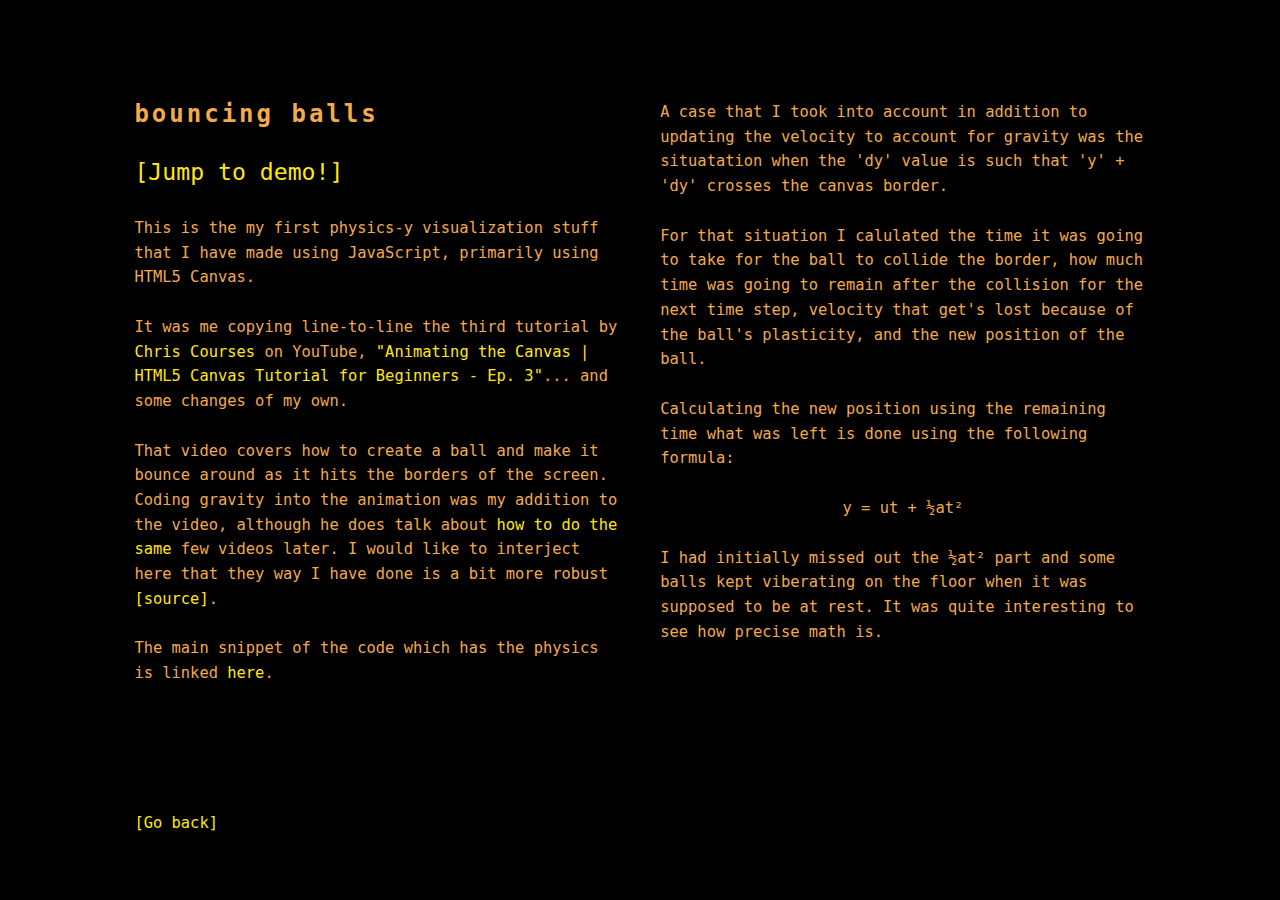
==== projects/bouncing-balls/index.html @ 7eaa9336 "added bouncing balls" ====
<!DOCTYPE html>
<html lang="en">
<head>
    <meta charset="utf-8">
    <title>bouncing balls</title>
    <meta name="description" content="bouncing balls">
    <meta name="author" content="Nikhil Sasi Rajan">

    <meta name="viewport" content="width=device-width, initial-scale=1">

    <link rel="stylesheet" href="../../css/style.css">

    <link rel="icon" href="../../assets/favicon.ico">


    <meta charset="UTF-8">
    <meta name="viewport" content="width=device-width, initial-scale=1.0">
    <title>Bouncing Balls</title>
</head>
<body>
    <div class="container">
        <div class="row" style="margin-top:10rem;"></div>
        <div class="row">
            <div class="six columns">
                <div class="row">
                    <h2>bouncing balls</h2>
                </div>
                
                <p class="demo"><a href="demo" target="_blank">[Jump to demo!]</a></p>

                <p>This is the my first physics-y visualization stuff that I have made using JavaScript, primarily using HTML5 Canvas.</p>

                <p>It was me copying line-to-line the third tutorial by <a href="https://www.youtube.com/channel/UC9Yp2yz6-pwhQuPlIDV_mjA" target="_blank">Chris Courses</a> on YouTube, <a href="https://www.youtube.com/watch?v=yq2au9EfeRQ" target="_blank">"Animating the Canvas | HTML5 Canvas Tutorial for Beginners - Ep. 3"</a>... and some changes of my own.</p>

                <p>That video covers how to create a ball and make it bounce around as it hits the borders of the screen. Coding gravity into the animation was my addition to the video, although he does talk about <a href="https://www.youtube.com/watch?v=3b7FyIxWW94" target="_blank">how to do the same</a> few videos later. I would like to interject here that they way I have done is a bit more robust <a href="demo/canvas.js" target="_blank">[source]</a>.</p>

                <p>The main snippet of the code which has the physics is linked <a href="snippet.js" target="_blank">here</a>.</p>

            </div>

        <div class="six columns">
            <p>A case that I took into account in addition to updating the velocity to account for gravity was the situatation when the 'dy' value is such that 'y' + 'dy' crosses the canvas border.</p>

            <p>For that situation I calulated the time it was going to take for the ball to collide the border, how much time was going to remain after the collision for the next time step, velocity that get's lost because of the ball's plasticity, and the new position of the ball.</p>

            <p>Calculating the new position using the remaining time what was left is done using the following formula:  
            </p>
            
            <p class="equation">y = ut + &half;at&sup2;</p>  

            <p>I had initially missed out the &half;at&sup2; part and some balls kept viberating on the floor when it was supposed to be at rest. It was quite interesting to see how precise math is.</p>
        </div>

        </div>

        <div class="row" style="margin-top:10rem;"></div>
        <p><a href="../../index.html#bouncing-balls">[Go back]</a></p>
    </div>
</body>
</html>
---- css/style.css ----
/* Grid
â€“â€“â€“â€“â€“â€“â€“â€“â€“â€“â€“â€“â€“â€“â€“â€“â€“â€“â€“â€“â€“â€“â€“â€“â€“â€“â€“â€“â€“â€“â€“â€“â€“â€“â€“â€“â€“â€“â€“â€“â€“â€“â€“â€“â€“â€“â€“â€“â€“â€“ */
.container {
    position: relative;
    width: 100%;
    max-width: 1020px;
    margin: 0 auto;
    padding: 0 20px;
    box-sizing: border-box; }
  .column,
  .columns {
    width: 100%;
    float: left;
    box-sizing: border-box; }
  
  @media (min-width: 400px) {
    .container {
      width: 85%;
      padding: 0; }
  }
  
  @media (min-width: 550px) {
    .container {
      width: 80%; }
    .column,
    .columns {
      margin-left: 4%; }
    .column:first-child,
    .columns:first-child {
      margin-left: 0; }
  
    .one.column,
    .one.columns                    { width: 4.66666666667%; }
    .two.columns                    { width: 13.3333333333%; }
    .three.columns                  { width: 22%;            }
    .four.columns                   { width: 30.6666666667%; }
    .five.columns                   { width: 39.3333333333%; }
    .six.columns                    { width: 48%;            }
    .seven.columns                  { width: 56.6666666667%; }
    .eight.columns                  { width: 65.3333333333%; }
    .nine.columns                   { width: 74.0%;          }
    .ten.columns                    { width: 82.6666666667%; }
    .eleven.columns                 { width: 91.3333333333%; }
    .twelve.columns                 { width: 100%; margin-left: 0; }
  
    .one-third.column               { width: 30.6666666667%; }
    .two-thirds.column              { width: 65.3333333333%; }
  
    .one-half.column                { width: 48%; }
  
    /* Offsets */
    .offset-by-one.column,
    .offset-by-one.columns          { margin-left: 8.66666666667%; }
    .offset-by-two.column,
    .offset-by-two.columns          { margin-left: 17.3333333333%; }
    .offset-by-three.column,
    .offset-by-three.columns        { margin-left: 26%;            }
    .offset-by-four.column,
    .offset-by-four.columns         { margin-left: 34.6666666667%; }
    .offset-by-five.column,
    .offset-by-five.columns         { margin-left: 43.3333333333%; }
    .offset-by-six.column,
    .offset-by-six.columns          { margin-left: 52%;            }
    .offset-by-seven.column,
    .offset-by-seven.columns        { margin-left: 60.6666666667%; }
    .offset-by-eight.column,
    .offset-by-eight.columns        { margin-left: 69.3333333333%; }
    .offset-by-nine.column,
    .offset-by-nine.columns         { margin-left: 78.0%;          }
    .offset-by-ten.column,
    .offset-by-ten.columns          { margin-left: 86.6666666667%; }
    .offset-by-eleven.column,
    .offset-by-eleven.columns       { margin-left: 95.3333333333%; }
  
    .offset-by-one-third.column,
    .offset-by-one-third.columns    { margin-left: 34.6666666667%; }
    .offset-by-two-thirds.column,
    .offset-by-two-thirds.columns   { margin-left: 69.3333333333%; }
  
    .offset-by-one-half.column,
    .offset-by-one-half.columns     { margin-left: 52%; }
  
  }
  
  
  
  
  
  /* Base Styles
  â€“â€“â€“â€“â€“â€“â€“â€“â€“â€“â€“â€“â€“â€“â€“â€“â€“â€“â€“â€“â€“â€“â€“â€“â€“â€“â€“â€“â€“â€“â€“â€“â€“â€“â€“â€“â€“â€“â€“â€“â€“â€“â€“â€“â€“â€“â€“â€“â€“â€“ */
  /* NOTE
  html is set to 62.5% so that all the REM measurements throughout Skeleton
  are based on 10px sizing. So basically 1.5rem = 15px :) */
  html {
    font-size: 62.5%; }
  body {
    font-size: 1.9em; /* currently ems cause chrome bug misinterpreting rems on body element */
    line-height: 1.6;
    font-weight: 300;
    font-family: monospace;
    background-color: black;
    color: #F2AA4CFF; }
  
  .subhead{font-size:1.4rem;font-weight:500;line-height:1.3;margin-bottom:5rem;margin-left:0;}
  
  /* Typography
  â€“â€“â€“â€“â€“â€“â€“â€“â€“â€“â€“â€“â€“â€“â€“â€“â€“â€“â€“â€“â€“â€“â€“â€“â€“â€“â€“â€“â€“â€“â€“â€“â€“â€“â€“â€“â€“â€“â€“â€“â€“â€“â€“â€“â€“â€“â€“â€“â€“â€“ */
  h1 {
    margin-top: 30rem;
    margin-bottom: 20rem;
    font-weight: 500; 
    font-family: monospace;
    color:#F2AA4CFF;
    letter-spacing: -.15rem;
  }
  
  h3 {
    margin-top: 0;
    margin-bottom: 12rem;
    font-weight: 500; 
    font-family: monospace;
    color:#F2AA4CFF;
    letter-spacing:-.05rem;
  }
  
  h2, h4, h5, h6 {
    margin-top: 0;
    margin-bottom: 2.5rem;
    font-weight: 700; 
    font-family: monospace;
    color:#F2AA4CFF;
    letter-spacing:.3rem;
  }
  
  h1 { font-size: 3rem; line-height: 1.1;}
  h2 { font-size: 2.4rem; line-height: 1.2;}
  h3 { font-size: 2.4rem; line-height: 1.3;}
  h4 { font-size: 2.4rem; line-height: 1.35;}
  h5 { font-size: 1.8rem; line-height: 1.5;}
  h6 { font-size: 1.5rem; line-height: 1.6;}
  
  /* Larger than phablet */
  @media (min-width: 550px) {
    h1 { font-size: 3.6rem; line-height: 1.2;margin-top:40rem;}
    h2 { font-size: 2.4rem; }
    h3 { font-size: 3.0rem; letter-spacing: -.1rem;}
    h4 { font-size: 3.0rem; }
    h5 { font-size: 2.4rem; }
    h6 { font-size: 1.5rem; }
  }
  
  p {
    margin-top: 0; }
  
  
  /* Links
  â€“â€“â€“â€“â€“â€“â€“â€“â€“â€“â€“â€“â€“â€“â€“â€“â€“â€“â€“â€“â€“â€“â€“â€“â€“â€“â€“â€“â€“â€“â€“â€“â€“â€“â€“â€“â€“â€“â€“â€“â€“â€“â€“â€“â€“â€“â€“â€“â€“â€“ */
  a {
    color: #FEE715FF;
    text-decoration:none;}
  a:hover {
    color:#FEE715FF;
    font-weight: bold;
  }
  
  /* Lists
  â€“â€“â€“â€“â€“â€“â€“â€“â€“â€“â€“â€“â€“â€“â€“â€“â€“â€“â€“â€“â€“â€“â€“â€“â€“â€“â€“â€“â€“â€“â€“â€“â€“â€“â€“â€“â€“â€“â€“â€“â€“â€“â€“â€“â€“â€“â€“â€“â€“â€“ */
  ul { 
    list-style: none;
    line-height:2.4rem;
    margin-left:2.4rem;
    margin-top:0;
    margin-bottom:0;
  }
  ol {
    list-style: decimal inside; }
  ol, ul {
    padding-left: 0;
    margin-top: 0; }
  ul ul,
  ul ol,
  ol ol,
  ol ul {
    margin: 1.5rem 0 1.5rem 3rem;
    font-size: 90%; }
  li {
    margin-bottom: 1rem; 
  }
  
  ul > li:before {
    /* content: "-"; */
    position:absolute;
    margin-left: -1.2em;
  }
  
  
  /* Code
  â€“â€“â€“â€“â€“â€“â€“â€“â€“â€“â€“â€“â€“â€“â€“â€“â€“â€“â€“â€“â€“â€“â€“â€“â€“â€“â€“â€“â€“â€“â€“â€“â€“â€“â€“â€“â€“â€“â€“â€“â€“â€“â€“â€“â€“â€“â€“â€“â€“â€“ */
  code {
    padding: .2rem .5rem;
    margin: 0 .2rem;
    font-size: 90%;
    white-space: nowrap;
    background: black;
    /* border: 1px solid #F2AA4CFF; */
    border-radius: 4px; }

  .equation {
      text-align: center;
  }
  
  /* Tables
  â€“â€“â€“â€“â€“â€“â€“â€“â€“â€“â€“â€“â€“â€“â€“â€“â€“â€“â€“â€“â€“â€“â€“â€“â€“â€“â€“â€“â€“â€“â€“â€“â€“â€“â€“â€“â€“â€“â€“â€“â€“â€“â€“â€“â€“â€“â€“â€“â€“â€“ */
  th,
  td {
    padding: 12px 15px;
    text-align: left;
    border-bottom: 1px solid #F2AA4CFF; }
  th:first-child,
  td:first-child {
    padding-left: 0; }
  th:last-child,
  td:last-child {
    padding-right: 0; }
  
  
  /* Spacing
  â€“â€“â€“â€“â€“â€“â€“â€“â€“â€“â€“â€“â€“â€“â€“â€“â€“â€“â€“â€“â€“â€“â€“â€“â€“â€“â€“â€“â€“â€“â€“â€“â€“â€“â€“â€“â€“â€“â€“â€“â€“â€“â€“â€“â€“â€“â€“â€“â€“â€“ */
  button,
  .button {
    margin-bottom: 1rem; }
  input,
  textarea,
  select,
  fieldset {
    margin-bottom: 1.5rem; }
  pre,
  blockquote,
  dl,
  figure,
  table,
  p,
  ol,
  form {
    margin-bottom: 2.5rem; }
  
  
  /* Utilities
  â€“â€“â€“â€“â€“â€“â€“â€“â€“â€“â€“â€“â€“â€“â€“â€“â€“â€“â€“â€“â€“â€“â€“â€“â€“â€“â€“â€“â€“â€“â€“â€“â€“â€“â€“â€“â€“â€“â€“â€“â€“â€“â€“â€“â€“â€“â€“â€“â€“â€“ */
  .u-full-width {
    width: 100%;
    box-sizing: border-box; }
  .u-max-full-width {
    max-width: 100%;
    box-sizing: border-box; }
  .u-pull-right {
    float: right; }
  .u-pull-left {
    float: left; }
  
  
  /* Misc
  â€“â€“â€“â€“â€“â€“â€“â€“â€“â€“â€“â€“â€“â€“â€“â€“â€“â€“â€“â€“â€“â€“â€“â€“â€“â€“â€“â€“â€“â€“â€“â€“â€“â€“â€“â€“â€“â€“â€“â€“â€“â€“â€“â€“â€“â€“â€“â€“â€“â€“ */
  hr {
    margin-top: 4rem;
    margin-bottom: 6rem;
    border-width: 0;
    border-top: 2px solid #F2AA4CFF;
    width:40px;
    text-align:left;
    margin-left:0;}
  
  hr.f {
    margin-top: 3rem;
    margin-bottom: 3rem;
    border-width: 0;
    border-top: 1px solid #F2AA4CFF;
    width:100%;
    text-align:left;
    margin-left:0;}
  
  
  
  /* Self Clearing Goodness */
  .container:after,
  .row:after,
  .u-cf {
    content: "";
    display: table;
    clear: both; }

  /* Self added */
  .demo a{
    font-size: 1.5em;;
  }
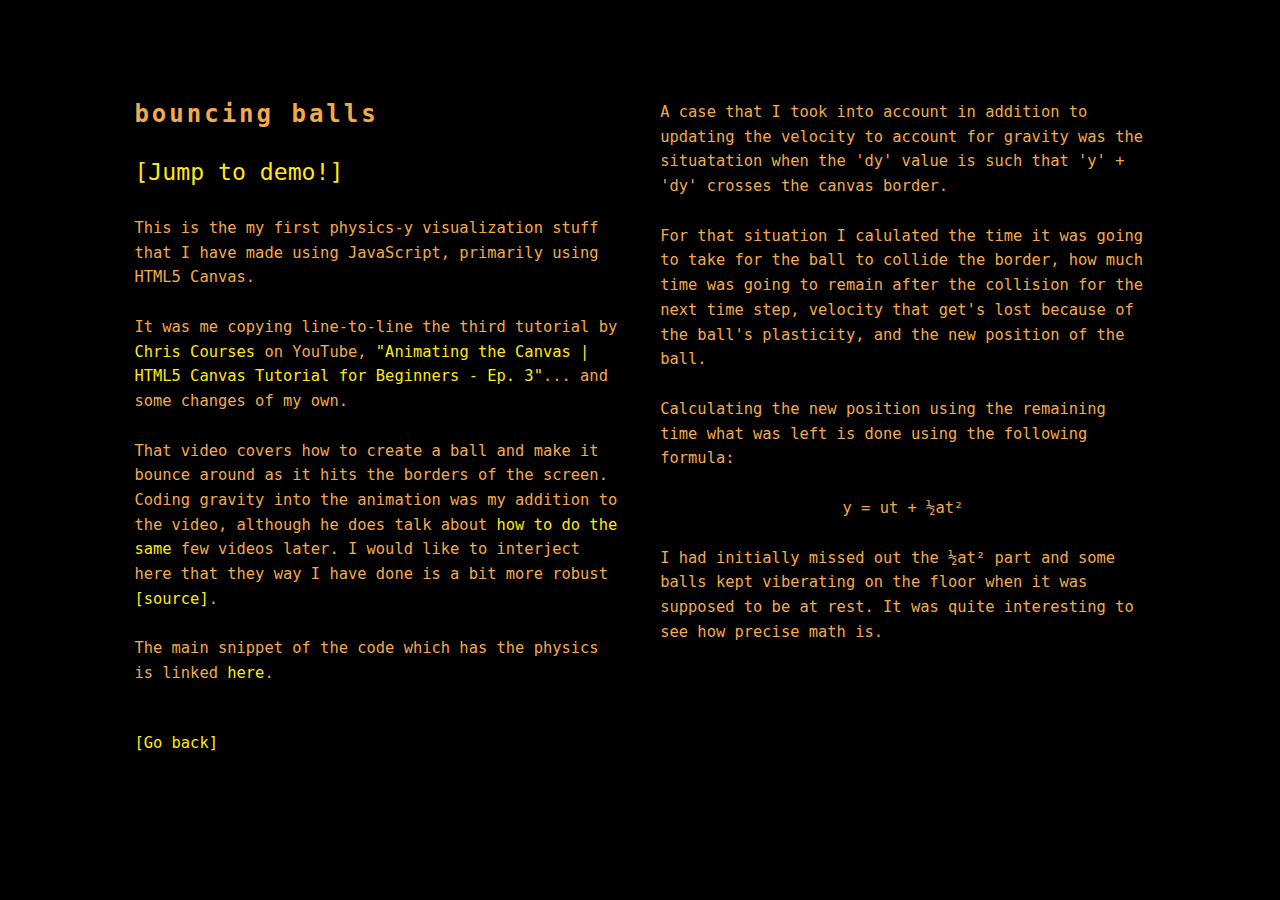
==== commit 5b8b7dea: "adjusted spacing" ====
--- a/projects/bouncing-balls/index.html
+++ b/projects/bouncing-balls/index.html
@@ -53,7 +53,7 @@
 
         </div>
 
-        <div class="row" style="margin-top:10rem;"></div>
+        <div class="row" style="margin-top:2rem;"></div>
         <p><a href="../../index.html#bouncing-balls">[Go back]</a></p>
     </div>
 </body>
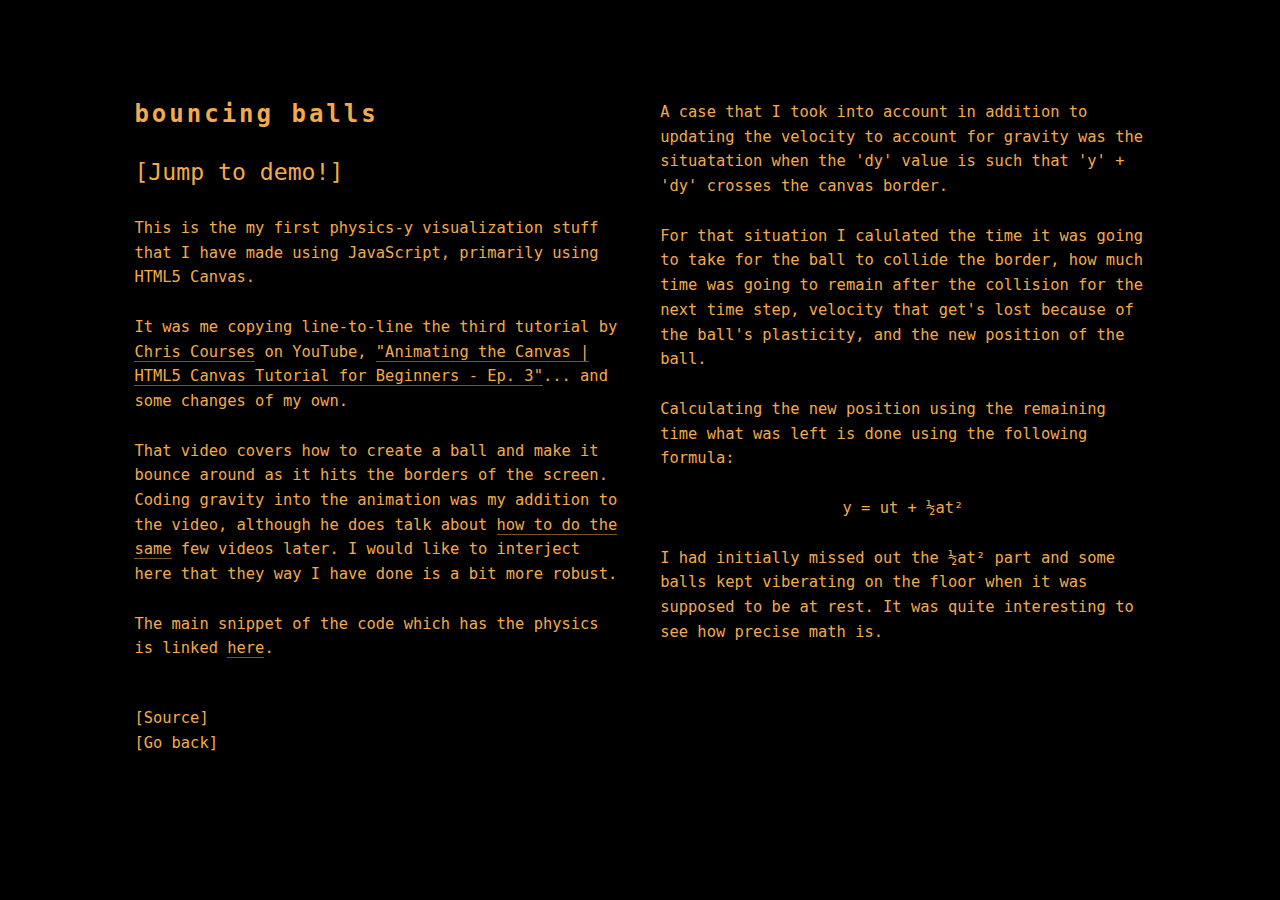
==== commit a1dabcf2: "made it all one color" ====
--- a/projects/bouncing-balls/index.html
+++ b/projects/bouncing-balls/index.html
@@ -32,7 +32,7 @@
 
                 <p>It was me copying line-to-line the third tutorial by <a href="https://www.youtube.com/channel/UC9Yp2yz6-pwhQuPlIDV_mjA" target="_blank">Chris Courses</a> on YouTube, <a href="https://www.youtube.com/watch?v=yq2au9EfeRQ" target="_blank">"Animating the Canvas | HTML5 Canvas Tutorial for Beginners - Ep. 3"</a>... and some changes of my own.</p>
 
-                <p>That video covers how to create a ball and make it bounce around as it hits the borders of the screen. Coding gravity into the animation was my addition to the video, although he does talk about <a href="https://www.youtube.com/watch?v=3b7FyIxWW94" target="_blank">how to do the same</a> few videos later. I would like to interject here that they way I have done is a bit more robust <a href="demo/canvas.js" target="_blank">[source]</a>.</p>
+                <p>That video covers how to create a ball and make it bounce around as it hits the borders of the screen. Coding gravity into the animation was my addition to the video, although he does talk about <a href="https://www.youtube.com/watch?v=3b7FyIxWW94" target="_blank">how to do the same</a> few videos later. I would like to interject here that they way I have done is a bit more robust.</p>
 
                 <p>The main snippet of the code which has the physics is linked <a href="snippet.js" target="_blank">here</a>.</p>
 
@@ -54,7 +54,8 @@
         </div>
 
         <div class="row" style="margin-top:2rem;"></div>
-        <p><a href="../../index.html#bouncing-balls">[Go back]</a></p>
+        <p class="go"><a href="demo/canvas.js" target="_blank">[Source]</a></p>
+        <p class="go"><a href="../../index.html#bouncing-balls">[Go back]</a></p>
     </div>
 </body>
 </html>--- a/css/style.css
+++ b/css/style.css
@@ -103,6 +103,9 @@
   
   .subhead{font-size:1.4rem;font-weight:500;line-height:1.3;margin-bottom:5rem;margin-left:0;}
   
+  .footer a{color:inherit ;border:0;}
+  .footer a:hover{opacity:.5;border:0;}
+
   /* Typography
   â€“â€“â€“â€“â€“â€“â€“â€“â€“â€“â€“â€“â€“â€“â€“â€“â€“â€“â€“â€“â€“â€“â€“â€“â€“â€“â€“â€“â€“â€“â€“â€“â€“â€“â€“â€“â€“â€“â€“â€“â€“â€“â€“â€“â€“â€“â€“â€“â€“â€“ */
   h1 {
@@ -110,7 +113,7 @@
     margin-bottom: 20rem;
     font-weight: 500; 
     font-family: monospace;
-    color:#F2AA4CFF;
+    color: inherit;
     letter-spacing: -.15rem;
   }
   
@@ -119,7 +122,7 @@
     margin-bottom: 12rem;
     font-weight: 500; 
     font-family: monospace;
-    color:#F2AA4CFF;
+    color: inherit;
     letter-spacing:-.05rem;
   }
   
@@ -128,7 +131,7 @@
     margin-bottom: 2.5rem;
     font-weight: 700; 
     font-family: monospace;
-    color:#F2AA4CFF;
+    color: inherit;
     letter-spacing:.3rem;
   }
   
@@ -156,12 +159,12 @@
   /* Links
   â€“â€“â€“â€“â€“â€“â€“â€“â€“â€“â€“â€“â€“â€“â€“â€“â€“â€“â€“â€“â€“â€“â€“â€“â€“â€“â€“â€“â€“â€“â€“â€“â€“â€“â€“â€“â€“â€“â€“â€“â€“â€“â€“â€“â€“â€“â€“â€“â€“â€“ */
   a {
-    color: #FEE715FF;
-    text-decoration:none;}
+    color: inherit;
+    text-decoration:none;
+    border-bottom: 1px solid #f2aa4c80}
   a:hover {
-    color:#FEE715FF;
-    font-weight: bold;
-  }
+    border-bottom: 1px solid #000000;
+    transition: 0.5s;}
   
   /* Lists
   â€“â€“â€“â€“â€“â€“â€“â€“â€“â€“â€“â€“â€“â€“â€“â€“â€“â€“â€“â€“â€“â€“â€“â€“â€“â€“â€“â€“â€“â€“â€“â€“â€“â€“â€“â€“â€“â€“â€“â€“â€“â€“â€“â€“â€“â€“â€“â€“â€“â€“ */
@@ -290,6 +293,22 @@
     clear: both; }
 
   /* Self added */
-  .demo a{
-    font-size: 1.5em;;
+  .go a,
+  .demo a {
+    border: none;
+  }
+
+  .go {
+    padding: 0;
+    margin: 0;
+  }
+
+  .demo a {
+    font-size: 1.5em;
+  }
+
+  .go a:hover,
+  .demo a:hover {
+    opacity: .5;
+    transition: .5s
   }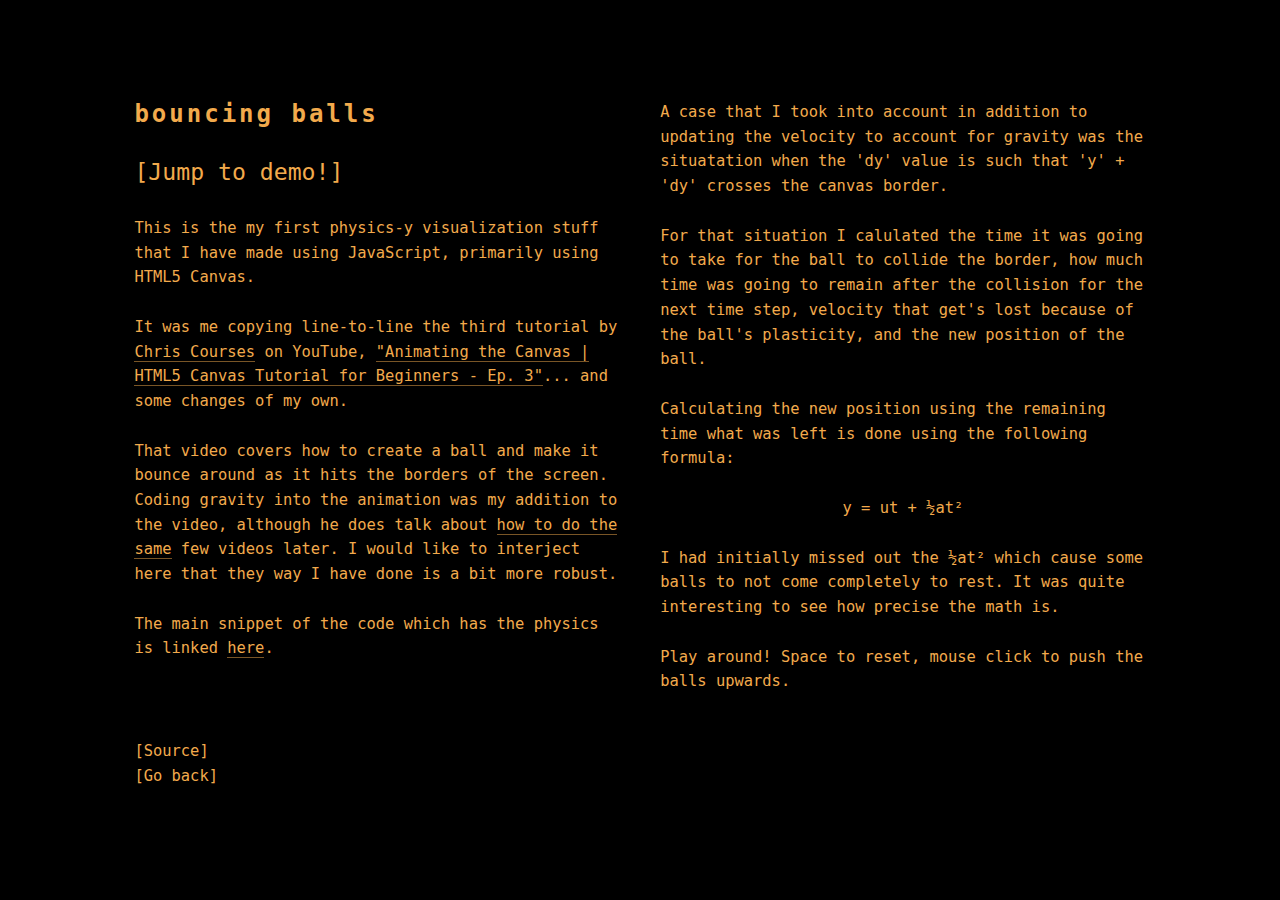
==== commit f8e00173: "using variable to set colors in css" ====
--- a/projects/bouncing-balls/index.html
+++ b/projects/bouncing-balls/index.html
@@ -48,7 +48,9 @@
             
             <p class="equation">y = ut + &half;at&sup2;</p>  
 
-            <p>I had initially missed out the &half;at&sup2; part and some balls kept viberating on the floor when it was supposed to be at rest. It was quite interesting to see how precise math is.</p>
+            <p>I had initially missed out the &half;at&sup2; which cause some balls to not come completely to rest. It was quite interesting to see how precise the math is.</p>
+
+            <p>Play around! Space to reset, mouse click to push the balls upwards.</p>
         </div>
 
         </div>
--- a/css/style.css
+++ b/css/style.css
@@ -1,3 +1,10 @@
+:root {
+  --content-color: #F2AA4CFF;
+  --content-color-translucent: #f2aa4c80; 
+  --bg-color: #000000;
+}
+
+
 /* Grid
 â€“â€“â€“â€“â€“â€“â€“â€“â€“â€“â€“â€“â€“â€“â€“â€“â€“â€“â€“â€“â€“â€“â€“â€“â€“â€“â€“â€“â€“â€“â€“â€“â€“â€“â€“â€“â€“â€“â€“â€“â€“â€“â€“â€“â€“â€“â€“â€“â€“â€“ */
 .container {
@@ -98,8 +105,8 @@
     line-height: 1.6;
     font-weight: 300;
     font-family: monospace;
-    background-color: black;
-    color: #F2AA4CFF; }
+    background-color: var(--bg-color);
+    color: var(--content-color); }
   
   .subhead{font-size:1.4rem;font-weight:500;line-height:1.3;margin-bottom:5rem;margin-left:0;}
   
@@ -161,9 +168,9 @@
   a {
     color: inherit;
     text-decoration:none;
-    border-bottom: 1px solid #f2aa4c80}
+    border-bottom: 1px solid var(--content-color-translucent)}
   a:hover {
-    border-bottom: 1px solid #000000;
+    border-bottom: 1px solid var(--bg-color);
     transition: 0.5s;}
   
   /* Lists
@@ -204,8 +211,8 @@
     margin: 0 .2rem;
     font-size: 90%;
     white-space: nowrap;
-    background: black;
-    /* border: 1px solid #F2AA4CFF; */
+    background: var(--bg-color);
+    /* border: 1px solid var(--content-color); */
     border-radius: 4px; }
 
   .equation {
@@ -218,7 +225,7 @@
   td {
     padding: 12px 15px;
     text-align: left;
-    border-bottom: 1px solid #F2AA4CFF; }
+    border-bottom: 1px solid var(--content-color); }
   th:first-child,
   td:first-child {
     padding-left: 0; }
@@ -268,7 +275,7 @@
     margin-top: 4rem;
     margin-bottom: 6rem;
     border-width: 0;
-    border-top: 2px solid #F2AA4CFF;
+    border-top: 2px solid var(--content-color);
     width:40px;
     text-align:left;
     margin-left:0;}
@@ -277,7 +284,7 @@
     margin-top: 3rem;
     margin-bottom: 3rem;
     border-width: 0;
-    border-top: 1px solid #F2AA4CFF;
+    border-top: 1px solid var(--content-color);
     width:100%;
     text-align:left;
     margin-left:0;}
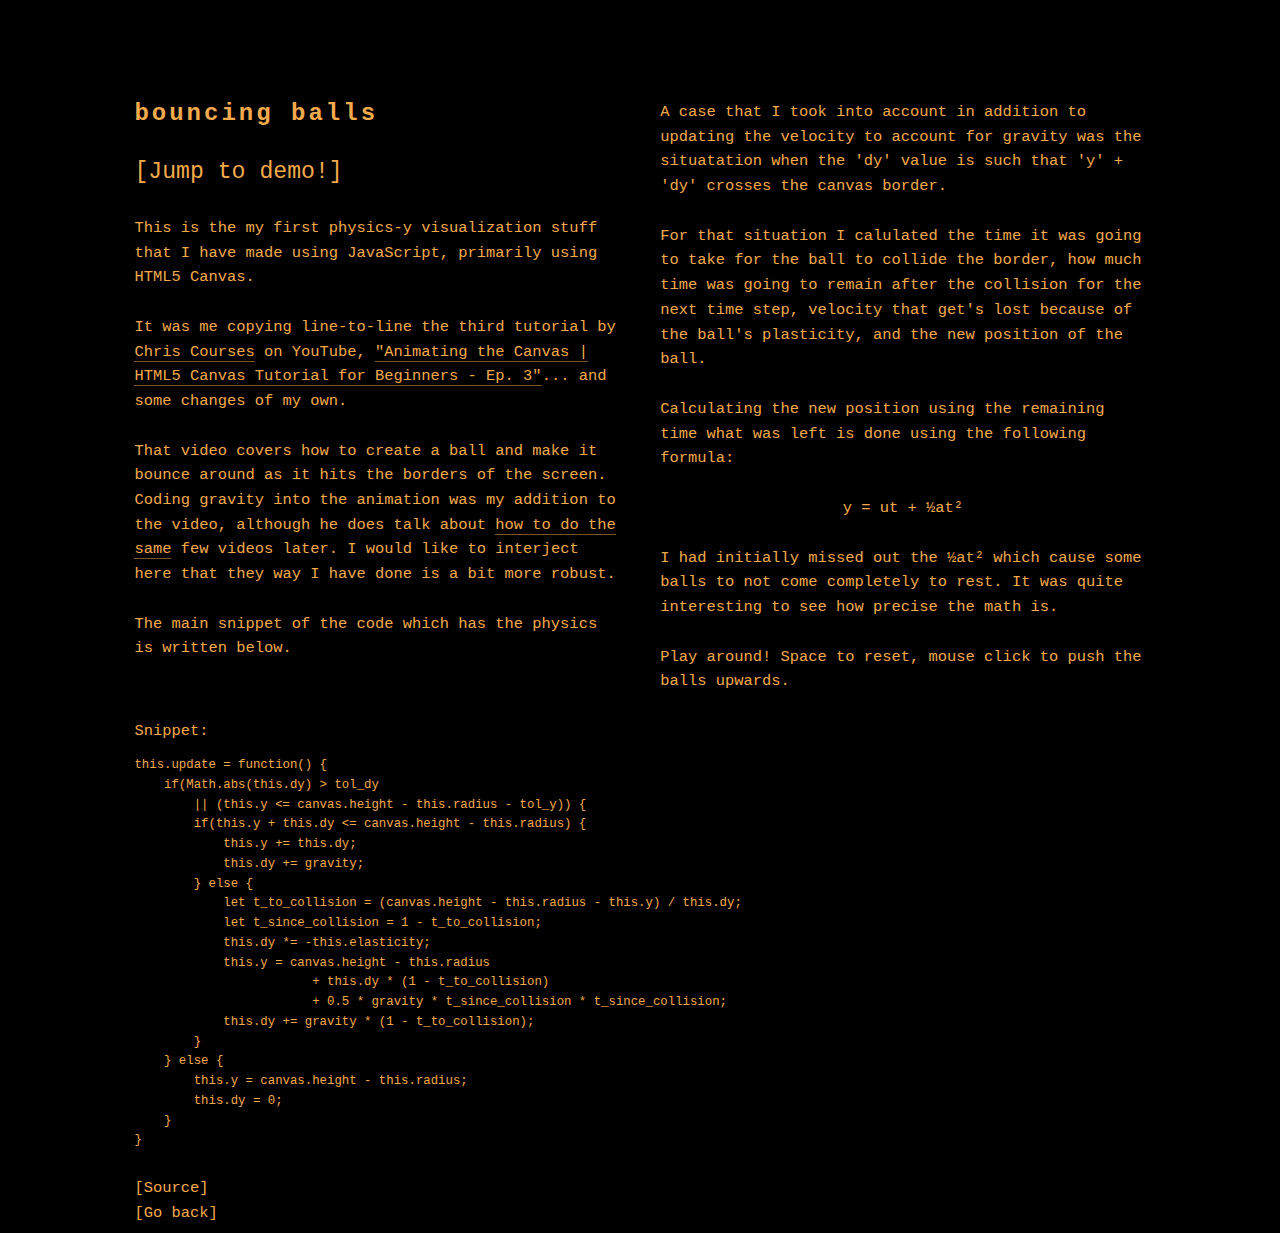
==== commit 787b9519: "removed snippet link and added as text on html" ====
--- a/projects/bouncing-balls/index.html
+++ b/projects/bouncing-balls/index.html
@@ -34,7 +34,7 @@
 
                 <p>That video covers how to create a ball and make it bounce around as it hits the borders of the screen. Coding gravity into the animation was my addition to the video, although he does talk about <a href="https://www.youtube.com/watch?v=3b7FyIxWW94" target="_blank">how to do the same</a> few videos later. I would like to interject here that they way I have done is a bit more robust.</p>
 
-                <p>The main snippet of the code which has the physics is linked <a href="snippet.js" target="_blank">here</a>.</p>
+                <p>The main snippet of the code which has the physics is written below.</p>
 
             </div>
 
@@ -54,6 +54,29 @@
         </div>
 
         </div>
+        <div class="one.column">
+            <p class="go">Snippet:
+            <pre style="font-size: 0.8em;">this.update = function() {
+    if(Math.abs(this.dy) > tol_dy 
+        || (this.y <= canvas.height - this.radius - tol_y)) {
+        if(this.y + this.dy <= canvas.height - this.radius) {
+            this.y += this.dy;
+            this.dy += gravity;
+        } else {
+            let t_to_collision = (canvas.height - this.radius - this.y) / this.dy;
+            let t_since_collision = 1 - t_to_collision; 
+            this.dy *= -this.elasticity;
+            this.y = canvas.height - this.radius 
+                        + this.dy * (1 - t_to_collision) 
+                        + 0.5 * gravity * t_since_collision * t_since_collision;
+            this.dy += gravity * (1 - t_to_collision);
+        }
+    } else {
+        this.y = canvas.height - this.radius;
+        this.dy = 0;
+    }
+}</pre></p>
+        </div>
 
         <div class="row" style="margin-top:2rem;"></div>
         <p class="go"><a href="demo/canvas.js" target="_blank">[Source]</a></p>
--- a/css/style.css
+++ b/css/style.css
@@ -1,7 +1,8 @@
 :root {
-  --content-color: #F2AA4CFF;
+  --content-color: #f2aa4cff;
   --content-color-translucent: #f2aa4c80; 
   --bg-color: #000000;
+  --main-font: monospace;
 }
 
 
@@ -104,7 +105,7 @@
     font-size: 1.9em; /* currently ems cause chrome bug misinterpreting rems on body element */
     line-height: 1.6;
     font-weight: 300;
-    font-family: monospace;
+    font-family: var(--main-font);
     background-color: var(--bg-color);
     color: var(--content-color); }
   
@@ -119,7 +120,7 @@
     margin-top: 30rem;
     margin-bottom: 20rem;
     font-weight: 500; 
-    font-family: monospace;
+    font-family: var(--main-font);
     color: inherit;
     letter-spacing: -.15rem;
   }
@@ -128,7 +129,7 @@
     margin-top: 0;
     margin-bottom: 12rem;
     font-weight: 500; 
-    font-family: monospace;
+    font-family: var(--main-font);
     color: inherit;
     letter-spacing:-.05rem;
   }
@@ -137,7 +138,7 @@
     margin-top: 0;
     margin-bottom: 2.5rem;
     font-weight: 700; 
-    font-family: monospace;
+    font-family: var(--main-font);
     color: inherit;
     letter-spacing:.3rem;
   }
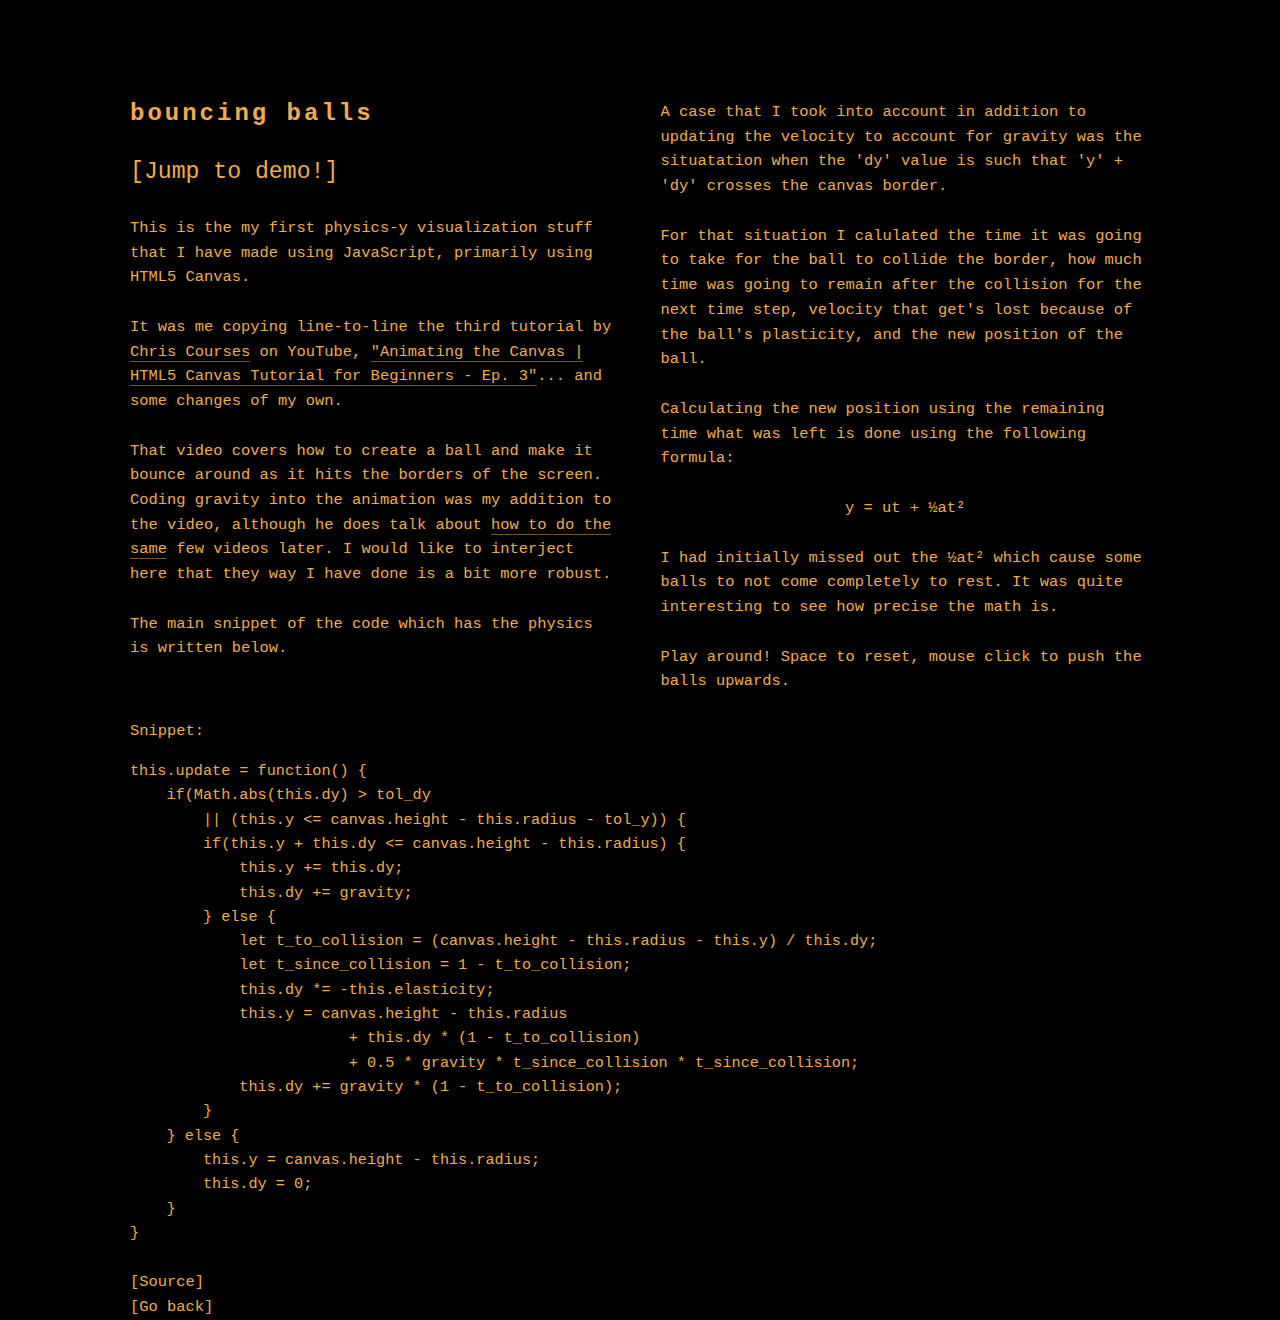
==== commit 43d2a2df: "added normalise.css" ====
--- a/projects/bouncing-balls/index.html
+++ b/projects/bouncing-balls/index.html
@@ -8,6 +8,7 @@
 
     <meta name="viewport" content="width=device-width, initial-scale=1">
 
+    <link rel="stylesheet" href="../../css/normalise.css">
     <link rel="stylesheet" href="../../css/style.css">
 
     <link rel="icon" href="../../assets/favicon.ico">
--- a/css/normalise.css
+++ b/css/normalise.css
@@ -0,0 +1,427 @@
+/*! normalize.css v3.0.2 | MIT License | git.io/normalize */
+
+/**
+ * 1. Set default font family to sans-serif.
+ * 2. Prevent iOS text size adjust after orientation change, without disabling
+ *    user zoom.
+ */
+
+ html {
+    font-family: sans-serif; /* 1 */
+    -ms-text-size-adjust: 100%; /* 2 */
+    -webkit-text-size-adjust: 100%; /* 2 */
+  }
+  
+  /**
+   * Remove default margin.
+   */
+  
+  body {
+    margin: 0;
+  }
+  
+  /* HTML5 display definitions
+     ========================================================================== */
+  
+  /**
+   * Correct `block` display not defined for any HTML5 element in IE 8/9.
+   * Correct `block` display not defined for `details` or `summary` in IE 10/11
+   * and Firefox.
+   * Correct `block` display not defined for `main` in IE 11.
+   */
+  
+  article,
+  aside,
+  details,
+  figcaption,
+  figure,
+  footer,
+  header,
+  hgroup,
+  main,
+  menu,
+  nav,
+  section,
+  summary {
+    display: block;
+  }
+  
+  /**
+   * 1. Correct `inline-block` display not defined in IE 8/9.
+   * 2. Normalize vertical alignment of `progress` in Chrome, Firefox, and Opera.
+   */
+  
+  audio,
+  canvas,
+  progress,
+  video {
+    display: inline-block; /* 1 */
+    vertical-align: baseline; /* 2 */
+  }
+  
+  /**
+   * Prevent modern browsers from displaying `audio` without controls.
+   * Remove excess height in iOS 5 devices.
+   */
+  
+  audio:not([controls]) {
+    display: none;
+    height: 0;
+  }
+  
+  /**
+   * Address `[hidden]` styling not present in IE 8/9/10.
+   * Hide the `template` element in IE 8/9/11, Safari, and Firefox < 22.
+   */
+  
+  [hidden],
+  template {
+    display: none;
+  }
+  
+  /* Links
+     ========================================================================== */
+  
+  /**
+   * Remove the gray background color from active links in IE 10.
+   */
+  
+  a {
+    background-color: transparent;
+  }
+  
+  /**
+   * Improve readability when focused and also mouse hovered in all browsers.
+   */
+  
+  a:active,
+  a:hover {
+    outline: 0;
+  }
+  
+  /* Text-level semantics
+     ========================================================================== */
+  
+  /**
+   * Address styling not present in IE 8/9/10/11, Safari, and Chrome.
+   */
+  
+  abbr[title] {
+    border-bottom: 1px dotted;
+  }
+  
+  /**
+   * Address style set to `bolder` in Firefox 4+, Safari, and Chrome.
+   */
+  
+  b,
+  strong {
+    font-weight: bold;
+  }
+  
+  /**
+   * Address styling not present in Safari and Chrome.
+   */
+  
+  dfn {
+    font-style: italic;
+  }
+  
+  /**
+   * Address variable `h1` font-size and margin within `section` and `article`
+   * contexts in Firefox 4+, Safari, and Chrome.
+   */
+  
+  h1 {
+    font-size: 2em;
+    margin: 0.67em 0;
+  }
+  
+  /**
+   * Address styling not present in IE 8/9.
+   */
+  
+  mark {
+    background: #ff0;
+    color: #000;
+  }
+  
+  /**
+   * Address inconsistent and variable font size in all browsers.
+   */
+  
+  small {
+    font-size: 80%;
+  }
+  
+  /**
+   * Prevent `sub` and `sup` affecting `line-height` in all browsers.
+   */
+  
+  sub,
+  sup {
+    font-size: 75%;
+    line-height: 0;
+    position: relative;
+    vertical-align: baseline;
+  }
+  
+  sup {
+    top: -0.5em;
+  }
+  
+  sub {
+    bottom: -0.25em;
+  }
+  
+  /* Embedded content
+     ========================================================================== */
+  
+  /**
+   * Remove border when inside `a` element in IE 8/9/10.
+   */
+  
+  img {
+    border: 0;
+  }
+  
+  /**
+   * Correct overflow not hidden in IE 9/10/11.
+   */
+  
+  svg:not(:root) {
+    overflow: hidden;
+  }
+  
+  /* Grouping content
+     ========================================================================== */
+  
+  /**
+   * Address margin not present in IE 8/9 and Safari.
+   */
+  
+  figure {
+    margin: 1em 40px;
+  }
+  
+  /**
+   * Address differences between Firefox and other browsers.
+   */
+  
+  hr {
+    -moz-box-sizing: content-box;
+    box-sizing: content-box;
+    height: 0;
+  }
+  
+  /**
+   * Contain overflow in all browsers.
+   */
+  
+  pre {
+    overflow: auto;
+  }
+  
+  /**
+   * Address odd `em`-unit font size rendering in all browsers.
+   */
+  
+  code,
+  kbd,
+  pre,
+  samp {
+    font-family: monospace, monospace;
+    font-size: 1em;
+  }
+  
+  /* Forms
+     ========================================================================== */
+  
+  /**
+   * Known limitation: by default, Chrome and Safari on OS X allow very limited
+   * styling of `select`, unless a `border` property is set.
+   */
+  
+  /**
+   * 1. Correct color not being inherited.
+   *    Known issue: affects color of disabled elements.
+   * 2. Correct font properties not being inherited.
+   * 3. Address margins set differently in Firefox 4+, Safari, and Chrome.
+   */
+  
+  button,
+  input,
+  optgroup,
+  select,
+  textarea {
+    color: inherit; /* 1 */
+    font: inherit; /* 2 */
+    margin: 0; /* 3 */
+  }
+  
+  /**
+   * Address `overflow` set to `hidden` in IE 8/9/10/11.
+   */
+  
+  button {
+    overflow: visible;
+  }
+  
+  /**
+   * Address inconsistent `text-transform` inheritance for `button` and `select`.
+   * All other form control elements do not inherit `text-transform` values.
+   * Correct `button` style inheritance in Firefox, IE 8/9/10/11, and Opera.
+   * Correct `select` style inheritance in Firefox.
+   */
+  
+  button,
+  select {
+    text-transform: none;
+  }
+  
+  /**
+   * 1. Avoid the WebKit bug in Android 4.0.* where (2) destroys native `audio`
+   *    and `video` controls.
+   * 2. Correct inability to style clickable `input` types in iOS.
+   * 3. Improve usability and consistency of cursor style between image-type
+   *    `input` and others.
+   */
+  
+  button,
+  html input[type="button"], /* 1 */
+  input[type="reset"],
+  input[type="submit"] {
+    -webkit-appearance: button; /* 2 */
+    cursor: pointer; /* 3 */
+  }
+  
+  /**
+   * Re-set default cursor for disabled elements.
+   */
+  
+  button[disabled],
+  html input[disabled] {
+    cursor: default;
+  }
+  
+  /**
+   * Remove inner padding and border in Firefox 4+.
+   */
+  
+  button::-moz-focus-inner,
+  input::-moz-focus-inner {
+    border: 0;
+    padding: 0;
+  }
+  
+  /**
+   * Address Firefox 4+ setting `line-height` on `input` using `!important` in
+   * the UA stylesheet.
+   */
+  
+  input {
+    line-height: normal;
+  }
+  
+  /**
+   * It's recommended that you don't attempt to style these elements.
+   * Firefox's implementation doesn't respect box-sizing, padding, or width.
+   *
+   * 1. Address box sizing set to `content-box` in IE 8/9/10.
+   * 2. Remove excess padding in IE 8/9/10.
+   */
+  
+  input[type="checkbox"],
+  input[type="radio"] {
+    box-sizing: border-box; /* 1 */
+    padding: 0; /* 2 */
+  }
+  
+  /**
+   * Fix the cursor style for Chrome's increment/decrement buttons. For certain
+   * `font-size` values of the `input`, it causes the cursor style of the
+   * decrement button to change from `default` to `text`.
+   */
+  
+  input[type="number"]::-webkit-inner-spin-button,
+  input[type="number"]::-webkit-outer-spin-button {
+    height: auto;
+  }
+  
+  /**
+   * 1. Address `appearance` set to `searchfield` in Safari and Chrome.
+   * 2. Address `box-sizing` set to `border-box` in Safari and Chrome
+   *    (include `-moz` to future-proof).
+   */
+  
+  input[type="search"] {
+    -webkit-appearance: textfield; /* 1 */
+    -moz-box-sizing: content-box;
+    -webkit-box-sizing: content-box; /* 2 */
+    box-sizing: content-box;
+  }
+  
+  /**
+   * Remove inner padding and search cancel button in Safari and Chrome on OS X.
+   * Safari (but not Chrome) clips the cancel button when the search input has
+   * padding (and `textfield` appearance).
+   */
+  
+  input[type="search"]::-webkit-search-cancel-button,
+  input[type="search"]::-webkit-search-decoration {
+    -webkit-appearance: none;
+  }
+  
+  /**
+   * Define consistent border, margin, and padding.
+   */
+  
+  fieldset {
+    border: 1px solid #c0c0c0;
+    margin: 0 2px;
+    padding: 0.35em 0.625em 0.75em;
+  }
+  
+  /**
+   * 1. Correct `color` not being inherited in IE 8/9/10/11.
+   * 2. Remove padding so people aren't caught out if they zero out fieldsets.
+   */
+  
+  legend {
+    border: 0; /* 1 */
+    padding: 0; /* 2 */
+  }
+  
+  /**
+   * Remove default vertical scrollbar in IE 8/9/10/11.
+   */
+  
+  textarea {
+    overflow: auto;
+  }
+  
+  /**
+   * Don't inherit the `font-weight` (applied by a rule above).
+   * NOTE: the default cannot safely be changed in Chrome and Safari on OS X.
+   */
+  
+  optgroup {
+    font-weight: bold;
+  }
+  
+  /* Tables
+     ========================================================================== */
+  
+  /**
+   * Remove most spacing between table cells.
+   */
+  
+  table {
+    border-collapse: collapse;
+    border-spacing: 0;
+  }
+  
+  td,
+  th {
+    padding: 0;
+  }